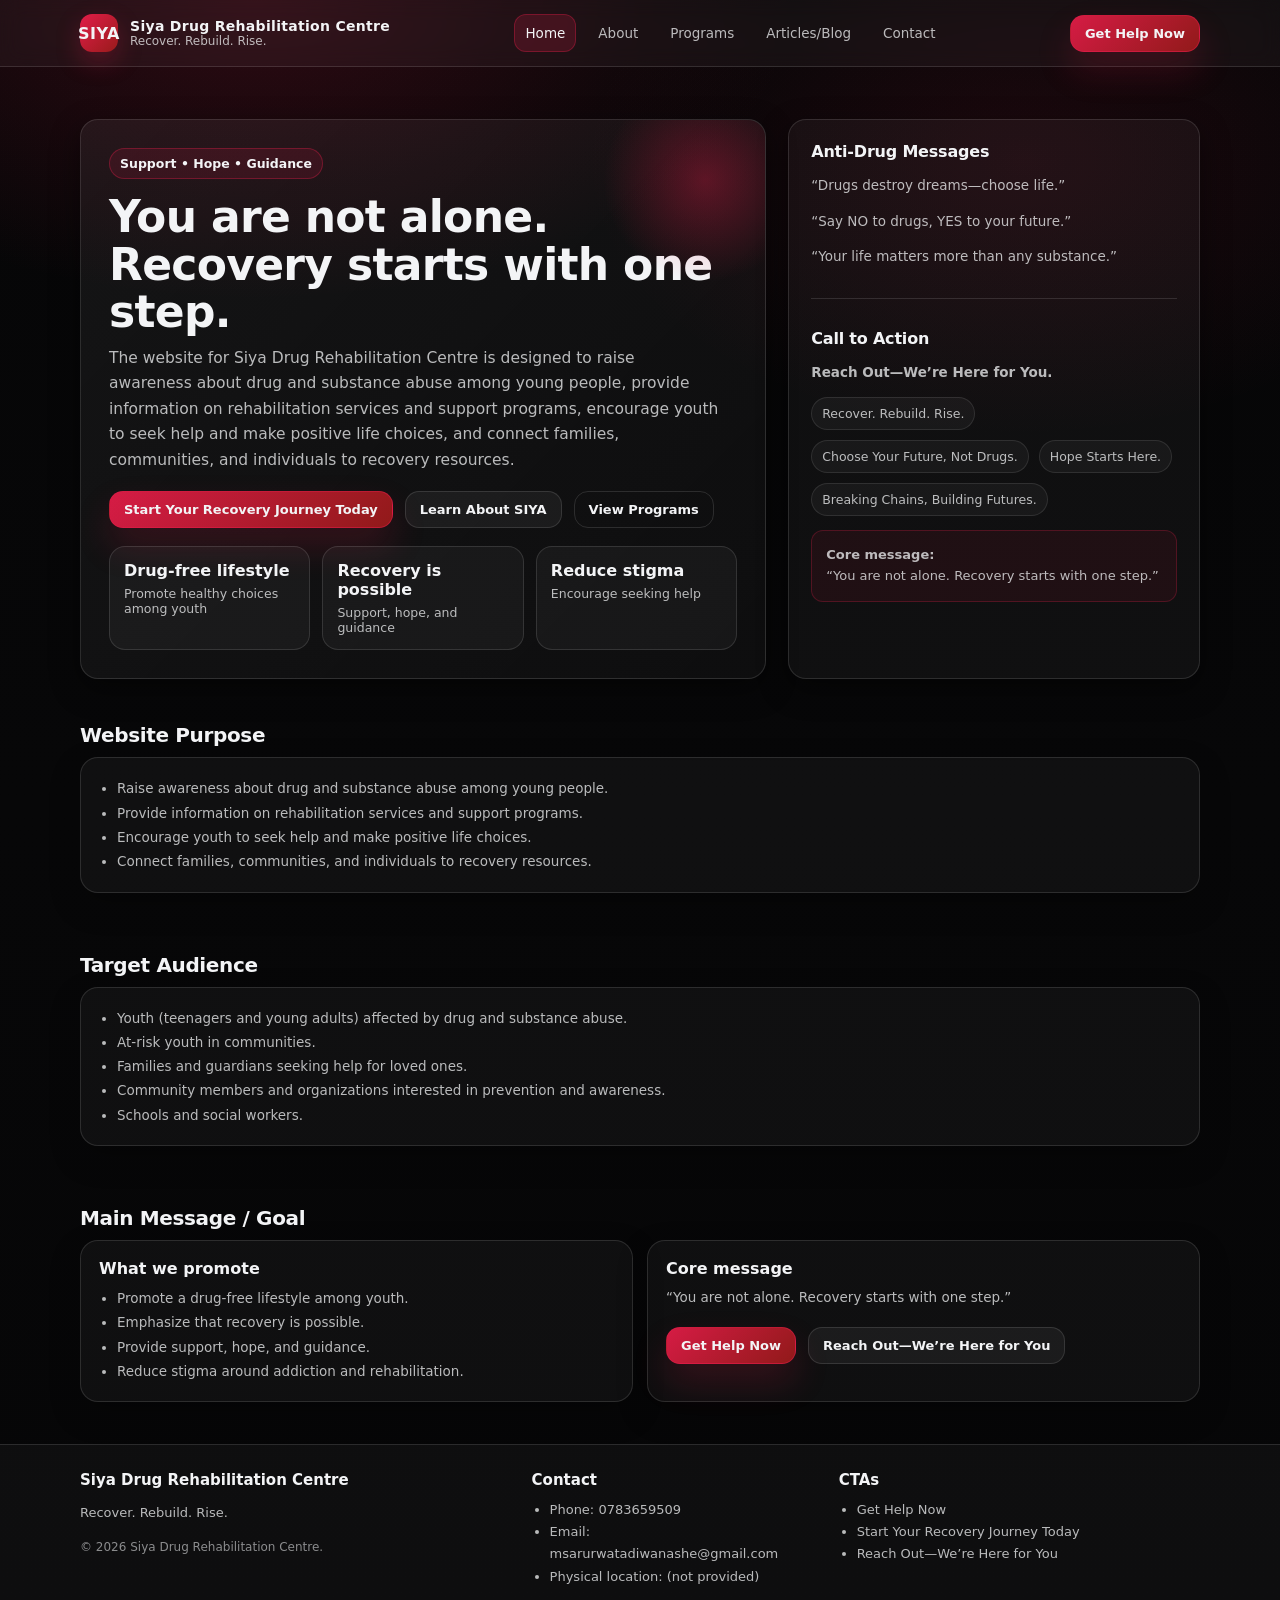
==== index.html @ 54c01279 "Add files via upload" ====
<!doctype html>
<html lang="en">
<head>
  <meta charset="utf-8" />
  <meta name="viewport" content="width=device-width, initial-scale=1" />
  <title>Siya Drug Rehabilitation Centre | Recover. Rebuild. Rise.</title>
  <meta name="description" content="Siya Drug Rehabilitation Centre raises awareness about drug and substance abuse among youth and provides rehabilitation services, counselling, mentorship, and support." />
  <link rel="stylesheet" href="assets/css/styles.css" />
</head>

<body>
  <a class="skip-link" href="#main">Skip to content</a>

  <header class="topbar">
    <div class="container nav">
      <a class="brand" href="index.html" aria-label="Go to homepage">
        <div class="brand-badge">SIYA</div>
        <div>
          <h1>Siya Drug Rehabilitation Centre</h1>
          <p>Recover. Rebuild. Rise.</p>
        </div>
      </a>

      <nav class="menu" aria-label="Primary navigation">
        <a href="index.html">Home</a>
        <a href="about.html">About</a>
        <a href="services.html">Programs</a>
        <a href="courses.html">Articles/Blog</a>
        <a href="contact.html">Contact</a>
      </nav>

      <div class="nav-actions">
        <a class="btn btn-primary" href="contact.html">Get Help Now</a>
      </div>
    </div>
  </header>

  <main id="main">
    <section class="hero">
      <div class="container hero-grid">
        <div class="hero-card">
          <div class="kicker">Support • Hope • Guidance</div>
          <h2>You are not alone. Recovery starts with one step.</h2>
          <p>
            The website for Siya Drug Rehabilitation Centre is designed to raise awareness about drug and substance abuse among young people,
            provide information on rehabilitation services and support programs, encourage youth to seek help and make positive life choices,
            and connect families, communities, and individuals to recovery resources.
          </p>

          <div class="hero-actions">
            <a class="btn btn-primary" href="contact.html">Start Your Recovery Journey Today</a>
            <a class="btn" href="about.html">Learn About SIYA</a>
            <a class="btn btn-ghost" href="services.html">View Programs</a>
          </div>

          <div class="stats" aria-label="Main goals">
            <div class="stat">
              <strong>Drug-free lifestyle</strong>
              <span>Promote healthy choices among youth</span>
            </div>
            <div class="stat">
              <strong>Recovery is possible</strong>
              <span>Support, hope, and guidance</span>
            </div>
            <div class="stat">
              <strong>Reduce stigma</strong>
              <span>Encourage seeking help</span>
            </div>
          </div>
        </div>

        <aside class="side-card">
          <h3>Anti-Drug Messages</h3>
          <p>“Drugs destroy dreams—choose life.”</p>
          <p>“Say NO to drugs, YES to your future.”</p>
          <p>“Your life matters more than any substance.”</p>

          <div class="hr"></div>

          <h3>Call to Action</h3>
          <p><strong>Reach Out—We’re Here for You.</strong></p>

          <div class="badge-list" aria-label="Post slogans">
            <span class="badge">Recover. Rebuild. Rise.</span>
            <span class="badge">Choose Your Future, Not Drugs.</span>
            <span class="badge">Hope Starts Here.</span>
            <span class="badge">Breaking Chains, Building Futures.</span>
          </div>

          <div class="notice">
            <strong>Core message:</strong><br />
            “You are not alone. Recovery starts with one step.”
          </div>
        </aside>
      </div>
    </section>

    <section class="section">
      <div class="container">
        <h3>Website Purpose</h3>
        <div class="card">
          <ul class="list">
            <li>Raise awareness about drug and substance abuse among young people.</li>
            <li>Provide information on rehabilitation services and support programs.</li>
            <li>Encourage youth to seek help and make positive life choices.</li>
            <li>Connect families, communities, and individuals to recovery resources.</li>
          </ul>
        </div>
      </div>
    </section>

    <section class="section">
      <div class="container">
        <h3>Target Audience</h3>
        <div class="card">
          <ul class="list">
            <li>Youth (teenagers and young adults) affected by drug and substance abuse.</li>
            <li>At-risk youth in communities.</li>
            <li>Families and guardians seeking help for loved ones.</li>
            <li>Community members and organizations interested in prevention and awareness.</li>
            <li>Schools and social workers.</li>
          </ul>
        </div>
      </div>
    </section>

    <section class="section">
      <div class="container">
        <h3>Main Message / Goal</h3>
        <div class="split">
          <div class="card">
            <h4>What we promote</h4>
            <ul class="list">
              <li>Promote a drug-free lifestyle among youth.</li>
              <li>Emphasize that recovery is possible.</li>
              <li>Provide support, hope, and guidance.</li>
              <li>Reduce stigma around addiction and rehabilitation.</li>
            </ul>
          </div>
          <div class="card">
            <h4>Core message</h4>
            <p class="lead">“You are not alone. Recovery starts with one step.”</p>
            <div class="hero-actions">
              <a class="btn btn-primary" href="contact.html">Get Help Now</a>
              <a class="btn" href="contact.html">Reach Out—We’re Here for You</a>
            </div>
          </div>
        </div>
      </div>
    </section>
  </main>

  <footer class="footer">
    <div class="container footer-grid">
      <div>
        <h4>Siya Drug Rehabilitation Centre</h4>
        <p>Recover. Rebuild. Rise.</p>
        <p class="tiny">© <span id="year"></span> Siya Drug Rehabilitation Centre.</p>
      </div>

      <div>
        <h4>Contact</h4>
        <ul>
          <li><a href="tel:0783659509">Phone: 0783659509</a></li>
          <li><a href="mailto:msarurwatadiwanashe@gmail.com">Email: msarurwatadiwanashe@gmail.com</a></li>
          <li>Physical location: (not provided)</li>
        </ul>
      </div>

      <div>
        <h4>CTAs</h4>
        <ul>
          <li><a href="contact.html">Get Help Now</a></li>
          <li><a href="contact.html">Start Your Recovery Journey Today</a></li>
          <li><a href="contact.html">Reach Out—We’re Here for You</a></li>
        </ul>
      </div>
    </div>
  </footer>

  <script src="assets/js/main.js"></script>
  <script>
    document.getElementById("year").textContent = new Date().getFullYear();
  </script>
</body>
</html>
---- assets/css/styles.css ----
/* SIYA Rehab - Option B (Bold Red & Black) */

:root{
  --bg: #070708;
  --panel: rgba(255,255,255,0.05);
  --panel2: rgba(255,255,255,0.08);
  --text: #F3F4F6;
  --muted: rgba(243,244,246,0.75);
  --brand: #E11D48;      /* strong red */
  --brand2: #FB7185;     /* softer red */
  --line: rgba(255,255,255,0.12);
  --shadow: 0 10px 30px rgba(0,0,0,0.45);
  --radius: 18px;
  --radius2: 12px;
  --max: 1120px;
  --focus: 0 0 0 4px rgba(225,29,72,0.25);
}

*{ box-sizing: border-box; }
html{ scroll-behavior: smooth; }
body{
  margin: 0;
  font-family: ui-sans-serif, system-ui, -apple-system, Segoe UI, Roboto, Arial, "Helvetica Neue", "Noto Sans", "Liberation Sans", sans-serif;
  background:
    radial-gradient(900px 500px at 20% 0%, rgba(225,29,72,0.18), transparent 60%),
    radial-gradient(800px 500px at 80% 10%, rgba(225,29,72,0.10), transparent 55%),
    linear-gradient(180deg, #060607 0%, #070708 50%, #060607 100%);
  color: var(--text);
}

a{ color: inherit; text-decoration: none; }
img{ max-width: 100%; height: auto; display: block; }

.container{
  width: min(var(--max), calc(100% - 40px));
  margin: 0 auto;
}

.skip-link{
  position:absolute; left:-999px; top:0;
  background: var(--brand); color:white;
  padding:10px 14px; border-radius: 10px;
}
.skip-link:focus{ left: 12px; top: 12px; outline: none; box-shadow: var(--focus); }

.topbar{
  background: rgba(255,255,255,0.04);
  border-bottom: 1px solid var(--line);
  backdrop-filter: blur(10px);
  position: sticky;
  top: 0;
  z-index: 999;
}

.nav{
  display:flex;
  align-items:center;
  justify-content:space-between;
  padding: 14px 0;
  gap: 16px;
}

.brand{
  display:flex;
  align-items:center;
  gap: 12px;
}

.brand-badge{
  width: 38px; height: 38px;
  border-radius: 12px;
  background: linear-gradient(135deg, var(--brand), #991B1B);
  box-shadow: 0 10px 25px rgba(225,29,72,0.25);
  display:flex; align-items:center; justify-content:center;
  font-weight: 800;
  letter-spacing: .5px;
}

.brand h1{
  font-size: 14px;
  margin: 0;
  letter-spacing: 0.3px;
}
.brand p{
  margin: 0;
  font-size: 12px;
  color: var(--muted);
}

.menu{
  display:flex;
  align-items:center;
  gap: 12px;
}

.menu a{
  font-size: 13.5px;
  color: var(--muted);
  padding: 10px 10px;
  border-radius: 12px;
  transition: 160ms ease;
}
.menu a:hover{ background: rgba(255,255,255,0.06); color: var(--text); }
.menu a.active{ background: rgba(225,29,72,0.18); color: var(--text); border: 1px solid rgba(225,29,72,0.35); }

.nav-actions{
  display:flex;
  align-items:center;
  gap: 10px;
}

.btn{
  display:inline-flex;
  align-items:center;
  justify-content:center;
  gap: 8px;
  padding: 10px 14px;
  border-radius: 14px;
  border: 1px solid rgba(255,255,255,0.12);
  background: rgba(255,255,255,0.05);
  color: var(--text);
  font-weight: 650;
  font-size: 13px;
  transition: 160ms ease;
  cursor:pointer;
}
.btn:hover{ transform: translateY(-1px); background: rgba(255,255,255,0.08); }
.btn:focus{ outline:none; box-shadow: var(--focus); }

.btn-primary{
  border: 1px solid rgba(225,29,72,0.5);
  background: linear-gradient(135deg, rgba(225,29,72,0.95), rgba(153,27,27,0.95));
  box-shadow: 0 18px 35px rgba(225,29,72,0.18);
}
.btn-primary:hover{ filter: brightness(1.06); }

.btn-ghost{
  background: transparent;
}

.hero{
  padding: 52px 0 26px;
}

.hero-grid{
  display:grid;
  grid-template-columns: 1.25fr 0.75fr;
  gap: 22px;
  align-items: stretch;
}

.hero-card{
  background: linear-gradient(135deg, rgba(255,255,255,0.06), rgba(255,255,255,0.03));
  border: 1px solid var(--line);
  border-radius: var(--radius);
  padding: 28px;
  box-shadow: var(--shadow);
  position: relative;
  overflow: hidden;
}

.hero-card::before{
  content:"";
  position:absolute;
  inset: -60px -60px auto auto;
  width: 240px;
  height: 240px;
  border-radius: 999px;
  background: radial-gradient(circle, rgba(225,29,72,0.35), transparent 60%);
}

.kicker{
  display:inline-flex;
  gap: 10px;
  align-items:center;
  padding: 7px 10px;
  border-radius: 999px;
  border: 1px solid rgba(225,29,72,0.35);
  background: rgba(225,29,72,0.12);
  color: var(--text);
  font-size: 12.5px;
  font-weight: 700;
}

.hero h2{
  margin: 14px 0 10px;
  font-size: clamp(28px, 3.5vw, 44px);
  line-height: 1.08;
  letter-spacing: -0.7px;
}

.hero p{
  margin: 0 0 16px;
  color: var(--muted);
  font-size: 15.5px;
  line-height: 1.65;
  max-width: 62ch;
}

.hero-actions{
  display:flex;
  gap: 12px;
  flex-wrap: wrap;
  margin-top: 18px;
}

.stats{
  display:grid;
  grid-template-columns: repeat(3, 1fr);
  gap: 12px;
  margin-top: 18px;
}

.stat{
  border: 1px solid var(--line);
  background: rgba(255,255,255,0.04);
  border-radius: 16px;
  padding: 14px;
}
.stat strong{
  display:block;
  font-size: 16px;
}
.stat span{
  display:block;
  font-size: 12.5px;
  color: var(--muted);
  margin-top: 6px;
}

.side-card{
  background: rgba(255,255,255,0.04);
  border: 1px solid var(--line);
  border-radius: var(--radius);
  padding: 22px;
  box-shadow: var(--shadow);
  display:flex;
  flex-direction:column;
  gap: 14px;
}

.side-card h3{
  margin: 0;
  font-size: 16px;
  letter-spacing: -0.2px;
}
.side-card p{
  margin: 0;
  color: var(--muted);
  font-size: 13.5px;
  line-height: 1.6;
}

.badge-list{
  display:flex;
  flex-wrap: wrap;
  gap: 10px;
}
.badge{
  border: 1px solid rgba(255,255,255,0.10);
  background: rgba(255,255,255,0.04);
  padding: 8px 10px;
  border-radius: 999px;
  font-size: 12.5px;
  color: var(--muted);
}

.section{
  padding: 18px 0 42px;
}

.section h3{
  margin: 0 0 10px;
  font-size: 20px;
  letter-spacing: -0.35px;
}

.section .lead{
  margin: 0 0 18px;
  color: var(--muted);
  line-height: 1.7;
  max-width: 78ch;
}

.grid{
  display:grid;
  grid-template-columns: repeat(3, 1fr);
  gap: 14px;
}

.card{
  border: 1px solid var(--line);
  background: rgba(255,255,255,0.04);
  border-radius: var(--radius);
  padding: 18px;
  box-shadow: 0 12px 30px rgba(0,0,0,0.25);
}
.card h4{
  margin: 0 0 8px;
  font-size: 16px;
}
.card p{
  margin: 0;
  color: var(--muted);
  line-height: 1.6;
  font-size: 13.5px;
}
.card .pill{
  display:inline-flex;
  margin-top: 12px;
  padding: 6px 9px;
  border-radius: 999px;
  border: 1px solid rgba(225,29,72,0.35);
  background: rgba(225,29,72,0.10);
  font-size: 12px;
  color: var(--text);
}

.list{
  margin: 0;
  padding-left: 18px;
  color: var(--muted);
  line-height: 1.8;
  font-size: 13.5px;
}

.split{
  display:grid;
  grid-template-columns: 1fr 1fr;
  gap: 14px;
}

.footer{
  border-top: 1px solid var(--line);
  background: rgba(255,255,255,0.03);
  padding: 26px 0;
}

.footer-grid{
  display:grid;
  grid-template-columns: 1.2fr 0.8fr 1fr;
  gap: 18px;
  align-items:start;
}

.footer h4{ margin:0 0 10px; font-size: 15px; }
.footer p, .footer a, .footer li{
  color: var(--muted);
  font-size: 13px;
  line-height: 1.7;
}
.footer ul{ margin: 0; padding-left: 18px; }
.footer .tiny{
  margin-top: 12px;
  font-size: 12px;
  color: rgba(243,244,246,0.55);
}

.hr{
  height: 1px;
  background: var(--line);
  margin: 16px 0;
}

.notice{
  border: 1px solid rgba(225,29,72,0.25);
  background: rgba(225,29,72,0.08);
  padding: 14px;
  border-radius: var(--radius2);
  color: var(--muted);
  font-size: 13px;
  line-height: 1.6;
}

@media (max-width: 920px){
  .hero-grid{ grid-template-columns: 1fr; }
  .grid{ grid-template-columns: 1fr; }
  .split{ grid-template-columns: 1fr; }
  .footer-grid{ grid-template-columns: 1fr; }
  .menu{ display: none; }
}
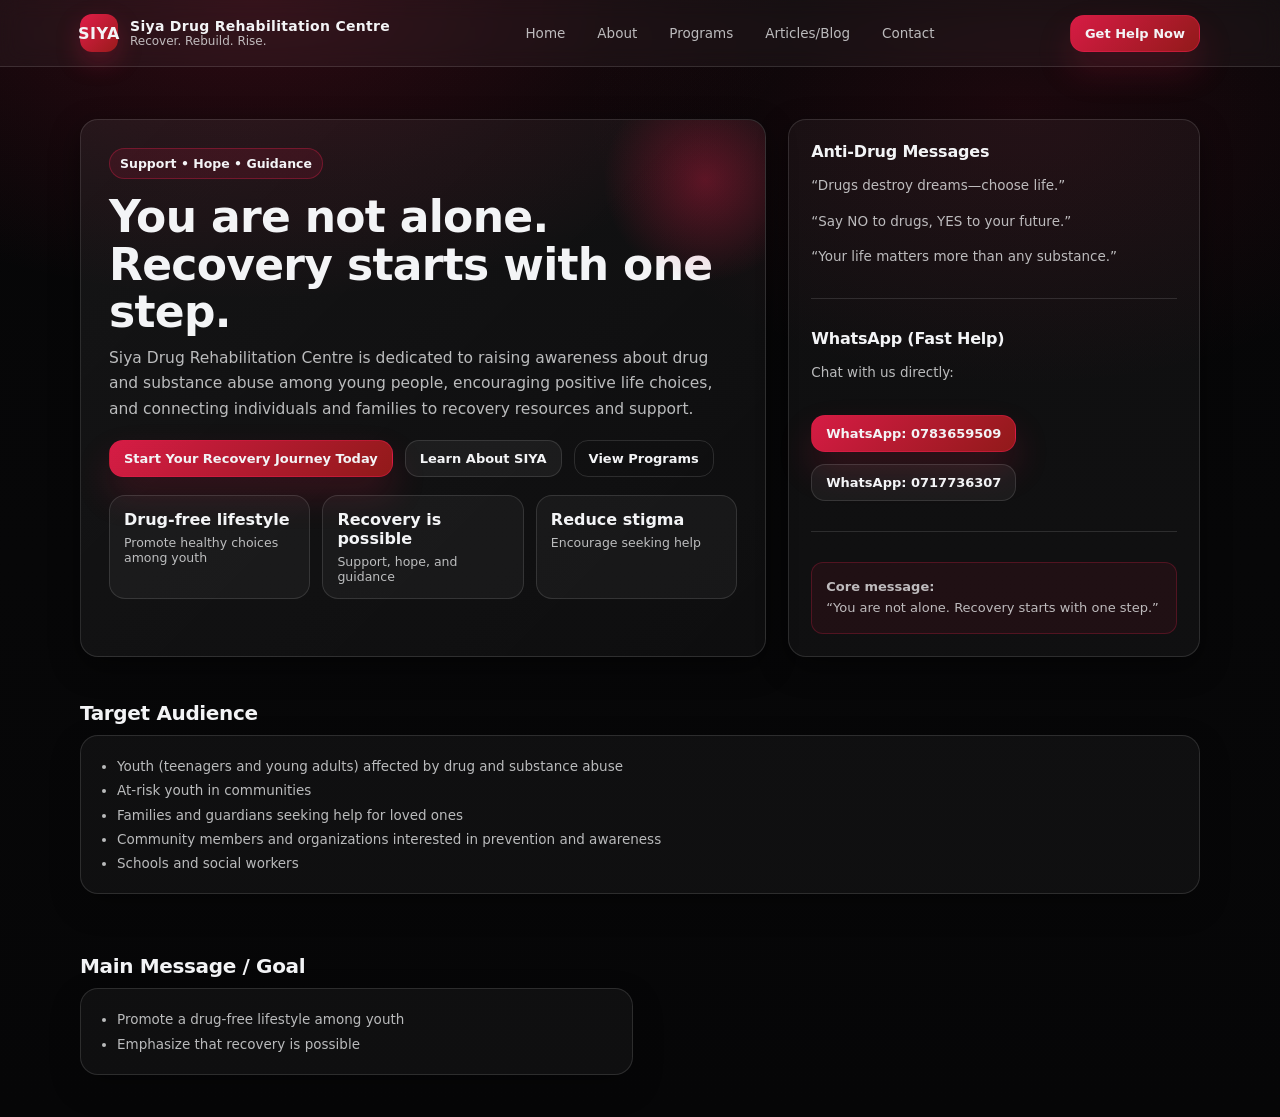
==== commit 59d78e2c: "Add files via upload" ====
--- a/index.html
+++ b/index.html
@@ -14,7 +14,7 @@
 
   <header class="topbar">
     <div class="container nav">
-      <a class="brand" href="index.html" aria-label="Go to homepage">
+      <a class="brand" href="index.html">
         <div class="brand-badge">SIYA</div>
         <div>
           <h1>Siya Drug Rehabilitation Centre</h1>
@@ -42,10 +42,10 @@
         <div class="hero-card">
           <div class="kicker">Support • Hope • Guidance</div>
           <h2>You are not alone. Recovery starts with one step.</h2>
+
           <p>
-            The website for Siya Drug Rehabilitation Centre is designed to raise awareness about drug and substance abuse among young people,
-            provide information on rehabilitation services and support programs, encourage youth to seek help and make positive life choices,
-            and connect families, communities, and individuals to recovery resources.
+            Siya Drug Rehabilitation Centre is dedicated to raising awareness about drug and substance abuse among young people,
+            encouraging positive life choices, and connecting individuals and families to recovery resources and support.
           </p>
 
           <div class="hero-actions">
@@ -78,15 +78,14 @@
 
           <div class="hr"></div>
 
-          <h3>Call to Action</h3>
-          <p><strong>Reach Out—We’re Here for You.</strong></p>
+          <h3>WhatsApp (Fast Help)</h3>
+          <p>Chat with us directly:</p>
+          <div class="hero-actions">
+            <a class="btn btn-primary" target="_blank" href="https://wa.me/263783659509">WhatsApp: 0783659509</a>
+            <a class="btn" target="_blank" href="https://wa.me/263717736307">WhatsApp: 0717736307</a>
+          </div>
 
-          <div class="badge-list" aria-label="Post slogans">
-            <span class="badge">Recover. Rebuild. Rise.</span>
-            <span class="badge">Choose Your Future, Not Drugs.</span>
-            <span class="badge">Hope Starts Here.</span>
-            <span class="badge">Breaking Chains, Building Futures.</span>
-          </div>
+          <div class="hr"></div>
 
           <div class="notice">
             <strong>Core message:</strong><br />
@@ -96,92 +95,28 @@
       </div>
     </section>
 
+    <!-- Target Audience (kept) -->
     <section class="section">
       <div class="container">
-        <h3>Website Purpose</h3>
+        <h3>Target Audience</h3>
         <div class="card">
           <ul class="list">
-            <li>Raise awareness about drug and substance abuse among young people.</li>
-            <li>Provide information on rehabilitation services and support programs.</li>
-            <li>Encourage youth to seek help and make positive life choices.</li>
-            <li>Connect families, communities, and individuals to recovery resources.</li>
+            <li>Youth (teenagers and young adults) affected by drug and substance abuse</li>
+            <li>At-risk youth in communities</li>
+            <li>Families and guardians seeking help for loved ones</li>
+            <li>Community members and organizations interested in prevention and awareness</li>
+            <li>Schools and social workers</li>
           </ul>
         </div>
       </div>
     </section>
 
-    <section class="section">
-      <div class="container">
-        <h3>Target Audience</h3>
-        <div class="card">
-          <ul class="list">
-            <li>Youth (teenagers and young adults) affected by drug and substance abuse.</li>
-            <li>At-risk youth in communities.</li>
-            <li>Families and guardians seeking help for loved ones.</li>
-            <li>Community members and organizations interested in prevention and awareness.</li>
-            <li>Schools and social workers.</li>
-          </ul>
-        </div>
-      </div>
-    </section>
-
+    <!-- Main Message / Goal (kept) -->
     <section class="section">
       <div class="container">
         <h3>Main Message / Goal</h3>
         <div class="split">
           <div class="card">
-            <h4>What we promote</h4>
             <ul class="list">
-              <li>Promote a drug-free lifestyle among youth.</li>
-              <li>Emphasize that recovery is possible.</li>
-              <li>Provide support, hope, and guidance.</li>
-              <li>Reduce stigma around addiction and rehabilitation.</li>
-            </ul>
-          </div>
-          <div class="card">
-            <h4>Core message</h4>
-            <p class="lead">“You are not alone. Recovery starts with one step.”</p>
-            <div class="hero-actions">
-              <a class="btn btn-primary" href="contact.html">Get Help Now</a>
-              <a class="btn" href="contact.html">Reach Out—We’re Here for You</a>
-            </div>
-          </div>
-        </div>
-      </div>
-    </section>
-  </main>
-
-  <footer class="footer">
-    <div class="container footer-grid">
-      <div>
-        <h4>Siya Drug Rehabilitation Centre</h4>
-        <p>Recover. Rebuild. Rise.</p>
-        <p class="tiny">© <span id="year"></span> Siya Drug Rehabilitation Centre.</p>
-      </div>
-
-      <div>
-        <h4>Contact</h4>
-        <ul>
-          <li><a href="tel:0783659509">Phone: 0783659509</a></li>
-          <li><a href="mailto:msarurwatadiwanashe@gmail.com">Email: msarurwatadiwanashe@gmail.com</a></li>
-          <li>Physical location: (not provided)</li>
-        </ul>
-      </div>
-
-      <div>
-        <h4>CTAs</h4>
-        <ul>
-          <li><a href="contact.html">Get Help Now</a></li>
-          <li><a href="contact.html">Start Your Recovery Journey Today</a></li>
-          <li><a href="contact.html">Reach Out—We’re Here for You</a></li>
-        </ul>
-      </div>
-    </div>
-  </footer>
-
-  <script src="assets/js/main.js"></script>
-  <script>
-    document.getElementById("year").textContent = new Date().getFullYear();
-  </script>
-</body>
-</html>
+              <li>Promote a drug-free lifestyle among youth</li>
+              <li>Emphasize that recovery is possible</li>
